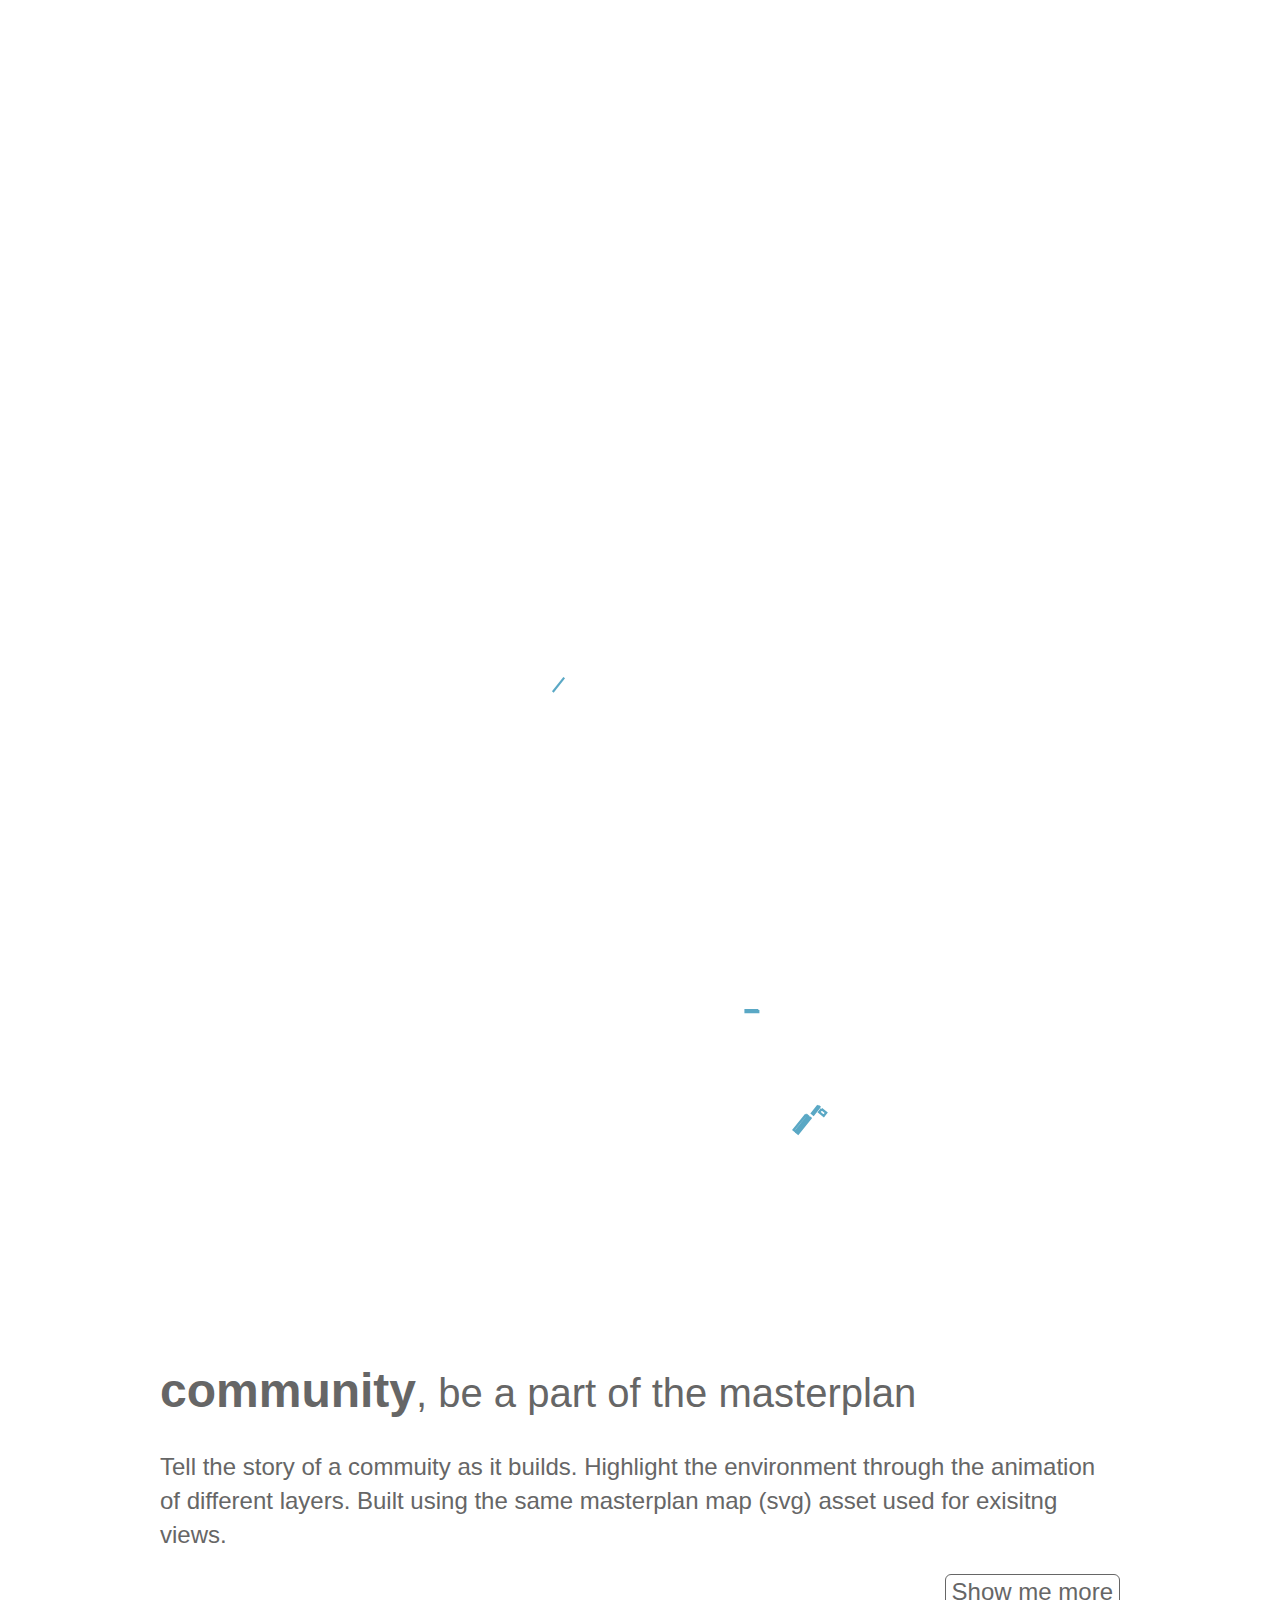
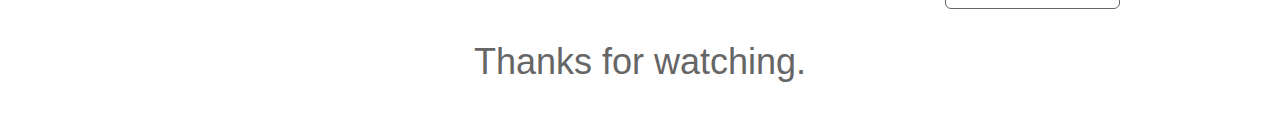
==== cmd/microserver/public/index_map.html @ 028cdcf1 "renders scenes from svg" ====
<!DOCTYPE html>
<html lang="en">
	<head>
		<meta charset="UTF-8" />
		<meta http-equiv="X-UA-Compatible" content="IE=edge,chrome=1">
		<meta name="viewport" content="width=device-width, initial-scale=1.0">
		<title>interactive map - svg animation</title>
		<meta name="description" content="SVG Drawing Animation" />
		<link rel="stylesheet" href="css/style.css">
	</head>
	<body>
		<div class="bloc bloc-head">
			<div id="map-container" class="bloc bloc-head">
			</div>
		</div>
		<div class="content">
			<h1>community<small>, be a part of the masterplan</small></h1>
			<p>Tell the story of a commuity as it builds. Highlight the environment through the animation of different layers. Built using the same masterplan map (svg) asset used for exisitng views.</p>
			<p class="intro-links">
				<a href="//ivystreet.com.au/work" class="button bigger">Show me more</a>
			</p>
		</div>
		<div class="content">
			<p class="goodbye-head">Thanks for watching.</p>
		</div>
		<script src="js/vivus.js"></script>
		<script src="js/animate.js"></script>
		<script>
			// animate the svg assets
			playAnimationSequence();
		</script>
		<!-- </script> -->
	</body>
</html>
---- cmd/microserver/public/css/style.css ----
/* Base style */
html {
	font-size : 24px;
}

body {
	margin           : 0 0 40px;

	background-color : #FFFFFF;
	font-family      : 'Helvetica Neue', 'Helvetica', 'Arial', sans-serif;
	font-weight      : 200;
	color            : #666666;
	word-break       : break-word;
}

a, a:visited, a:hover, a:link {
	color   : inherit;
	outline : 0;
}

small {
	font-weight : 100;
}

p {
	font-size   : 1rem;
	line-height : 1.4rem;
}

button, .button {
	cursor             : pointer;
	background-color   : rgba(0,0,0,0);
	font-size          : 0.6rem;
	font-weight        : 300;
	color              : inherit;
	text-decoration    : none;
	border             : 1px solid currentColor;
	border-radius      : 6px;
	outline            : 0;

	margin: 0; padding : 3px 6px;
}

button.active, .button.active {
	background-color : currentColor;
}

button.active span, .button.active span {
	color : #FFFFFF;
}

i {
	background-color : rgba(0, 0, 0, 0.05);
	border-radius    : 4px;
}

svg {
	position : absolute;

	height   : 1300px;

	fill     : none;
	stroke   : currentColor;
		/*height: 100%;*/
}

	/* Common components */
.bloc {
	clear   : both;

	padding : 1px 0 30px;

	color   : #f9f9f9;
}

.content {
	max-width : 960px;
	margin    : auto;
	padding   : 0 20px;
}

.col3 {
	float               : left;

	width               : 33.33%;

	text-align          : center;
	border-bottom-color : currentColor;
	border-bottom-style : solid;
}

.col-container {
	padding : 0 12px;
}

.col3 p {
	font-size   : 0.75rem;
	line-height : 1.05rem;
}

	/* Text */
.bigger {
	font-size   : 1rem;
	font-weight : 100;
	line-height : 1.4rem;
}

.center {
	text-align : center;
}

.clearer {
	clear : both;
}

.striked {
	text-decoration : line-through;
}

.italic {
	font-style : italic;
}

	/* Blocs */
.bloc-head     {
	height : 1300px;
	color  : #5aa8c5;
}

.bloc-demo     { color: #FF495F; }

.bloc-timing   { color: #F7A800; }

.bloc-scenario { color: #4fe084; }

.bloc-doc      { color: #69B0CA; }

/* Custom */
#map-container {}

#map {
	width        : 100%;
	stroke-width : 4;
}

.intro-links {
	text-align : right;
}

.goodbye-head {
	margin-bottom : 0;

	font-size     : 1.5rem;
	text-align    : center;
}

.goodbye-sub {
	margin     : 0 0 20px;

	font-size  : 0.875rem;
	text-align : center;
}

/* Media queries */
@media (max-width: 960px) {
	.button-group { display: block; line-height: 1.8em; }
}

@media (min-width: 768px) {
	.col3 { border-bottom: none; }
}

@media (max-width: 767px) {
	.col3 { width: 100%; float: none; margin-bottom: 25px; padding-bottom: 25px; border-bottom-width: 1px; min-height: 200px; }
	.col3:last-child { margin-bottom: 0; padding-bottom: 0; border-bottom-width: 0px; }
}

@media (min-width: 481px) and (max-width: 767px) {
	.col3:nth-child(2n) svg {
		float : right;
		width : 200px;
	}

	.col3:nth-child(2n) .col-container {
		margin-right : 200px;
		text-align   : right;
	}

	.col3:nth-child(2n+1) svg {
		float : left;
		width : 200px;
	}

	.col3:nth-child(2n+1) .col-container {
		margin-left : 200px;
		text-align  : left;
	}
}

@media (max-width: 480px) {
	.col-container { padding: 0px; }
}
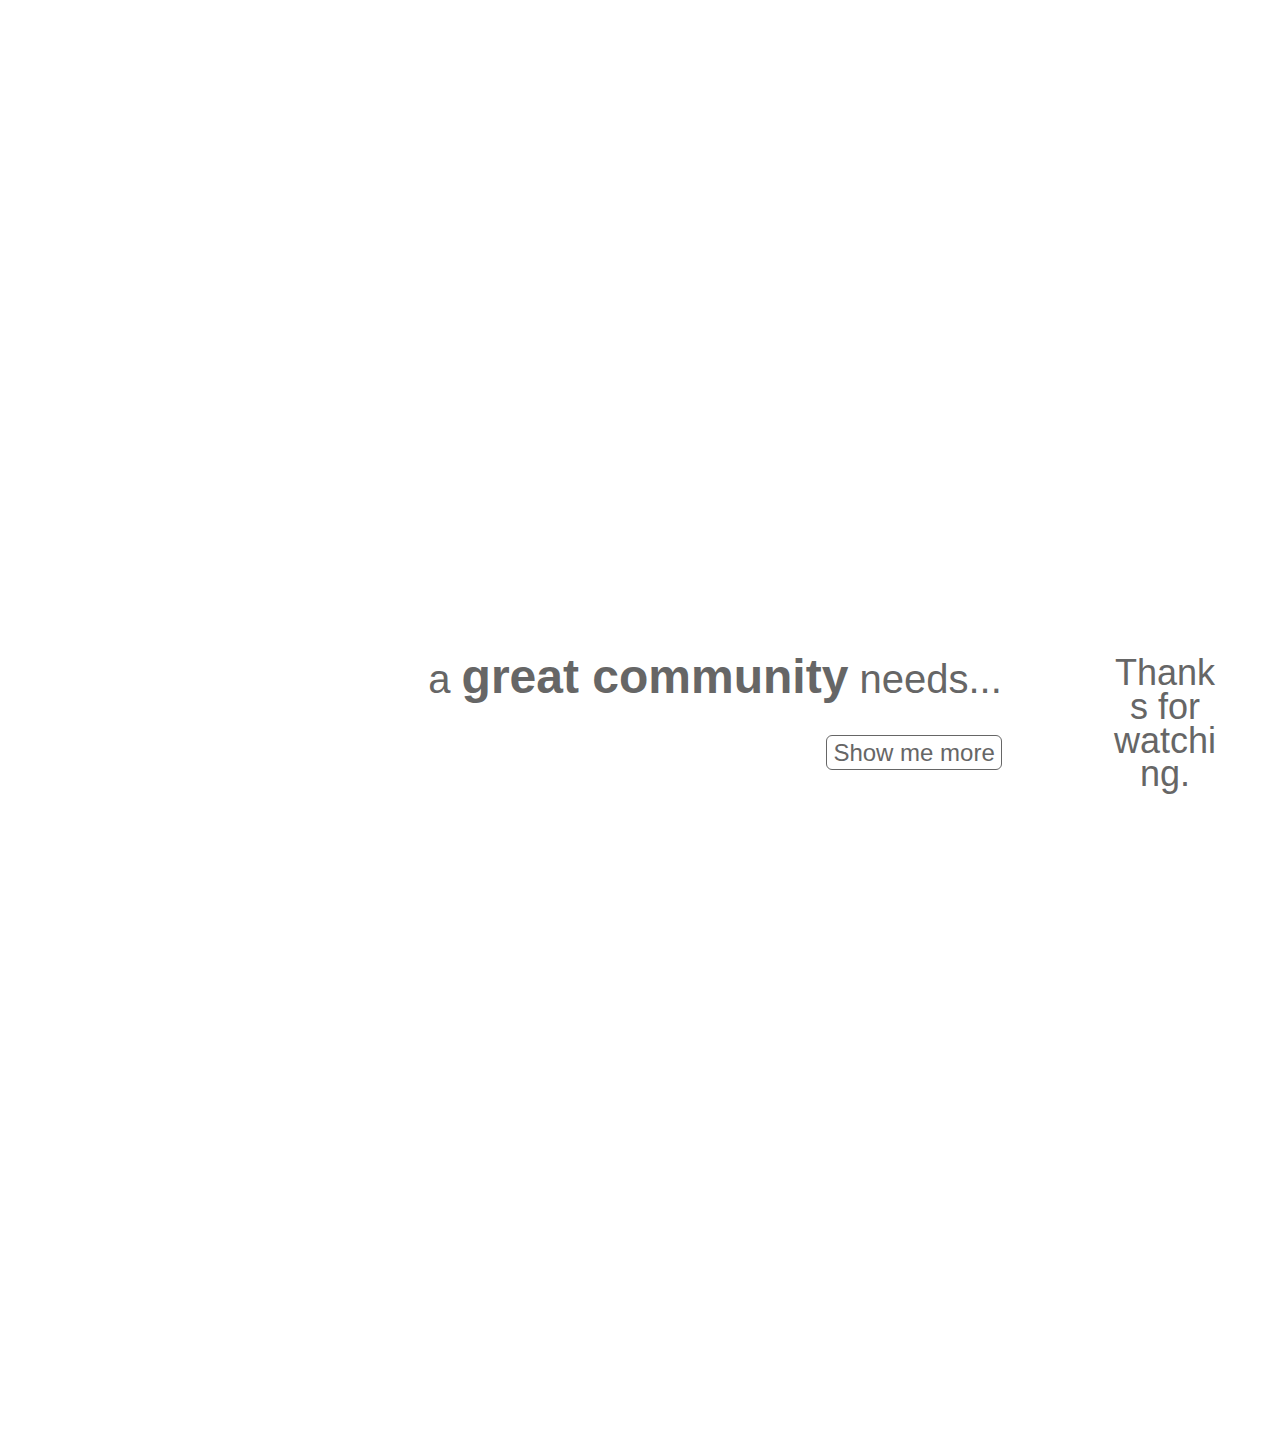
==== commit b81965c9: "whole animation working" ====
--- a/cmd/microserver/public/index_map.html
+++ b/cmd/microserver/public/index_map.html
@@ -14,8 +14,8 @@
 			</div>
 		</div>
 		<div class="content">
-			<h1>community<small>, be a part of the masterplan</small></h1>
-			<p>Tell the story of a commuity as it builds. Highlight the environment through the animation of different layers. Built using the same masterplan map (svg) asset used for exisitng views.</p>
+			<h1><small>a </small>great community<small> needs...</small></h1>
+			<p class="typewriter"></p>
 			<p class="intro-links">
 				<a href="//ivystreet.com.au/work" class="button bigger">Show me more</a>
 			</p>
@@ -23,11 +23,14 @@
 		<div class="content">
 			<p class="goodbye-head">Thanks for watching.</p>
 		</div>
+		<script src="https://cdnjs.cloudflare.com/ajax/libs/jquery/3.3.1/jquery.min.js"></script>
 		<script src="js/vivus.js"></script>
 		<script src="js/animate.js"></script>
 		<script>
+			// the supporting copy
+			playTextAnimations();
 			// animate the svg assets
-			playAnimationSequence();
+			// playAnimationSequence();
 		</script>
 		<!-- </script> -->
 	</body>
--- a/cmd/microserver/public/css/style.css
+++ b/cmd/microserver/public/css/style.css
@@ -1,3 +1,8 @@
+
+/**/
+/* typewriter text effect */
+/**/
+@import url('https : //fonts.googleapis.com/css?family=Source+Code+Pro');
 
 	/* Base style */
 html {
@@ -5,13 +10,46 @@
 }
 
 body {
-	margin           : 0 0 40px;
-
-	background-color : #FFFFFF;
-	font-family      : 'Helvetica Neue', 'Helvetica', 'Arial', sans-serif;
-	font-weight      : 200;
-	color            : #666666;
-	word-break       : break-word;
+	display               : grid;
+
+	min-height            : 100vh;
+	margin                : 0 0 40px;
+
+	background-color      : #FFFFFF;
+	font-family           : 'Helvetica Neue', 'Helvetica', 'Arial', sans-serif;
+	font-weight           : 200;
+	color                 : #666666;
+	word-break            : break-word;
+
+	grid-template-columns : 300px 1fr 150px;
+	grid-template-rows    : min-content 1fr min-content;
+}
+
+nav {
+	min-height       : 100vh;
+	padding          : 0 10px;
+
+	background-color : #3da35d;
+	color            : #FFFFFF;
+	text-align       : right;
+	box-shadow       : 0 4px 8px 0 rgba(0, 0, 0, 0.2), 0 6px 20px 0 rgba(0, 0, 0, 0.19);
+
+	grid-row         : 2;
+	grid-column      : 1 / 2;
+}
+
+main {
+	/*padding     : 0 20px;*/
+
+	grid-row    : 2;
+	grid-column : 2 / 3;
+}
+
+aside {
+	padding     : 0 10px;
+
+	grid-row    : 2;
+	grid-column : 3 / 4;
 }
 
 a, a:visited, a:hover, a:link {
@@ -85,7 +123,10 @@
 
 	width               : 33.33%;
 
-	text-align          : center;
+	/*text-align          : center;*/
+	text-align          : right;
+	border              : 2px solid blue;
+	border-radius       : 5px;
 	border-bottom-color : currentColor;
 	border-bottom-style : solid;
 }
@@ -137,11 +178,61 @@
 .bloc-doc      { color: #69B0CA; }
 
 /* Custom */
-#map-container {}
+#map-container {
+	width : 100%;
+}
 
 #map {
 	width        : 100%;
 	stroke-width : 4;
+}
+
+#lots {
+	width        : 100%;
+
+	color        : #5aa8c5;
+
+	stroke-width : 4;
+}
+
+#blocks {
+	width        : 100%;
+
+	color        : #5aa8c5;
+
+	stroke-width : 4;
+}
+
+#roads {
+	width        : 100%;
+
+	color        : #d3d3da;
+
+	stroke-width : 3;
+}
+
+#parks {
+	width        : 100%;
+
+	color        : #3da35d;
+
+	stroke-width : 3;
+}
+
+#buildings {
+	width        : 100%;
+
+	color        : #febf9a;
+
+	stroke-width : 3;
+}
+
+#trees {
+	width        : 100%;
+
+	color        : #4fe084;
+
+	stroke-width : 2;
 }
 
 .intro-links {
@@ -200,4 +291,8 @@
 
 @media (max-width: 480px) {
 	.col-container { padding: 0px; }
+}
+
+body{
+	padding : 40px;
 }